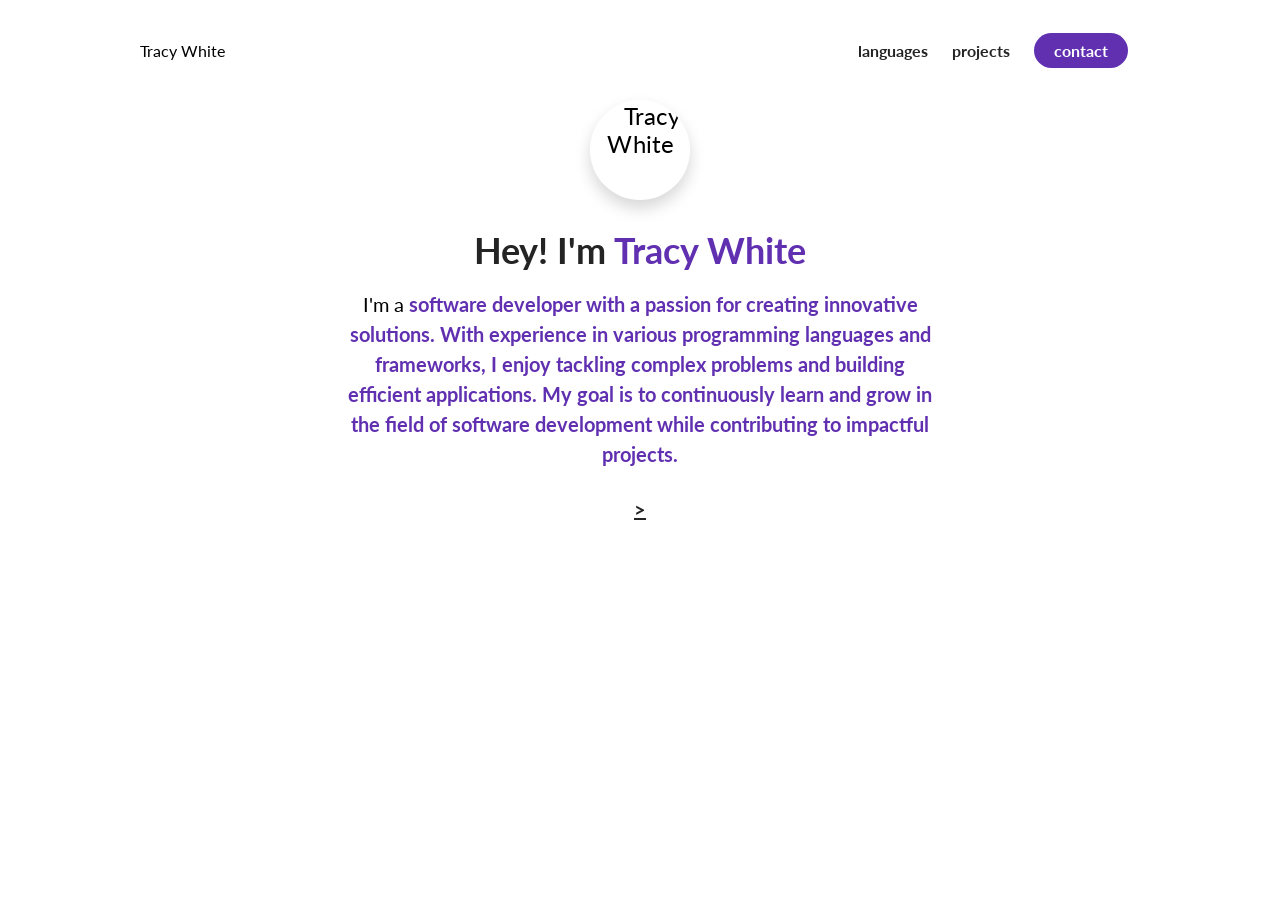
==== index.html @ 98cf747b "add project files" ====
<!DOCTYPE html>
<html lang="en">
<head>
    <meta charset="UTF-8">
    <meta http-equiv="X-UA-Compatible" content="IE=edge">
    <meta name="viewport" content="width=device-width, initial-scale=1.0">
    <title>Tracy White</title>
    <link rel="stylesheet" href="./styles.css">
    <script src="https://kit.fontawesome.com/1442e52df1.js" crossorigin="anonymous"></script>
</head>
<body>
    <section id="about-me">
        <nav>
            <div class="">Tracy White</div>
            <ul class="nav__link--list">
                <li>
                    <a href="" class="
                    nav__link--anchor
                    link__hover-effect
                    link__hover-effect--black
                    ">languages</a>
                </li>
                <li>
                    <a href="" class="
                    nav__link--anchor
                    link__hover-effect
                    link__hover-effect--black
                    ">projects</a>
                </li>
                <li>
                    <a href="" class="
                    nav__link--anchor
                    nav__link--anchor-primary
                    ">contact</a>
                </li>    
            </ul>
        </nav>
        <div class="flex flex-1">
            <div class="about-me__info row">
                <div class="about-me__info--container">
                    <figure class="about-me__picture--mask">
                        <img src="tracy pic.jpg" alt="Tracy White" class="about-me__picture" alt="picture of me">
                    </figure>
                    <h1 class="about-me__info--title">
                        Hey! I'm <span class="text--purple">Tracy White</span>
                    </h1>
                    <p class="about-me__info--para">
                        I'm a <strong class="text--purple">software developer<strong> with a passion for creating innovative solutions. With experience in various programming languages and frameworks, I enjoy tackling complex problems and building efficient applications. My goal is to continuously learn and grow in the field of software development while contributing to impactful projects.
                    </p>
                    <div class="about-me__links">
                        <a href="" class="about-me__link">
                            <i class="fa-brands fa-linkedin"></i>
                        </a>
                        <a href="" class="about-me__link">
                            <i class="fa-brands fa-github"></i>
                        </a>
                        <a href="" class="about-me__link">
                            <i class="fa-solid fa-envelope"></i>>
                        <a href="" class="about-me__link">
                            <i class="fa-brands fa-twitter"></i>


                            </a>
                </div>
            
            </div>
        </div>
        
    </section>
</body>
</html>
---- styles.css ----
@import url('https://fonts.googleapis.com/css2?family=Lato:wght@400;700&display=swap');
* {
    font-family: 'Lato', sans-serif;
    padding: 0;
    margin: 0;
    box-sizing: border-box;
}

h1, h2, h3, h4, h6, h6 span {
    color: #242424;
    text-align: center;
    line-height: 1.25;
}

h1 {
    font-size: 36px;
}

p {
    line-height: 1.5;
    font-size: 16px;
}

li {
    list-style-type: none;
}

.flex {
    display: flex;
}

.flex-1 {
    flex: 1;
}

.row {
    width: 100%;
    max-width: 800px;
    margin: 0 auto;
}

.text--purple {
    color: #6030b1;
}

/*NAVIGATION BAR*/



nav {
    height: 100px;
    width: 100%;
    max-width: 1000px;
    margin: 0 auto;
    display: flex;
    justify-content: space-between;
    align-items: center;
}

.nav__link--list {
    display: flex;
}

.nav__link--anchor {
    margin: 0 12px;
    color: #242424;
    text-decoration: none;
    font-weight: 700;
}

.nav__link--anchor-primary {
    background-color: #6030b1;
    padding: 8px 20px;
    border-radius: 50px;
    color: white;
    transition: all 300ms ease;
}

.nav__link--anchor-primary:hover {
    background-color: #5d3eff;
}

.personal__logo {
    font-size: 24px;
    color: #6030b1;
    margin: 0 12px;
    font-weight: bold;
}

/*ABOUT ME*/

#about-me {
    min-height: 100vh;
    display: flex;
    flex-direction: column;
}

.about-me__info--container {
    display: flex;
    flex-direction: column;
    justify-content: center;
    align-items: center;
    max-width: 600px;
    margin: 0 auto;
    text-align: center;
}

.about-me__picture--mask {
    width: 100px;
    height: 100px;
    border-radius: 50%;
    overflow: hidden;
    box-shadow: 0 8px 16px rgba(0, 0, 0, 0.16);
    margin-bottom: 28px; 

}

.about-me__picture {
    width: 100%;

    /*IMPROVING MY OWN PICTURE*/
    transform: scale(1.5);
    padding-top: 8px;
}

.about-me__info--title {
    margin-bottom: 16px
}

.about-me__info--para {
    font-size: 20px;
    margin-bottom: 28px;
}

.about-me__link {
    font-size: 20px;
    color: #242424;
}
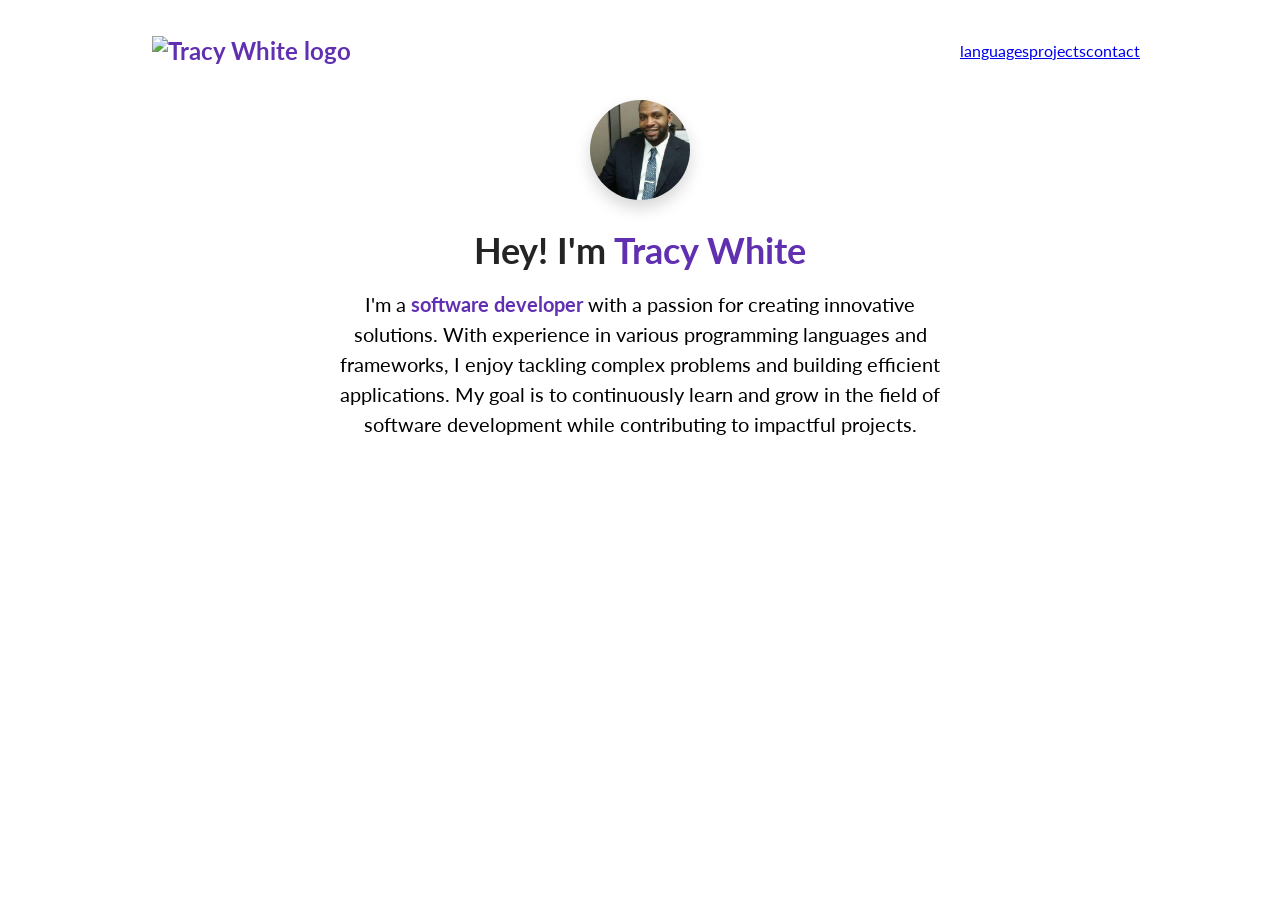
==== commit bc5a7a83: "update project" ====
--- a/index.html
+++ b/index.html
@@ -11,24 +11,26 @@
 <body>
     <section id="about-me">
         <nav>
-            <div class="">Tracy White</div>
+            <div class="personal__logo">
+  <img src="your-logo-file.png" alt="Tracy White logo">
+</div>
             <ul class="nav__link--list">
                 <li>
-                    <a href="" class="
+                    <a href="#languages" 
                     nav__link--anchor
                     link__hover-effect
                     link__hover-effect--black
                     ">languages</a>
                 </li>
                 <li>
-                    <a href="" class="
+                    <a href="#projects" 
                     nav__link--anchor
                     link__hover-effect
                     link__hover-effect--black
                     ">projects</a>
                 </li>
                 <li>
-                    <a href="" class="
+                    <a href="mailto:tracywhite@email.com"
                     nav__link--anchor
                     nav__link--anchor-primary
                     ">contact</a>
@@ -39,13 +41,13 @@
             <div class="about-me__info row">
                 <div class="about-me__info--container">
                     <figure class="about-me__picture--mask">
-                        <img src="tracy pic.jpg" alt="Tracy White" class="about-me__picture" alt="picture of me">
+                        <img src="tracy pic.jpg" class="about-me__picture" alt="Tracy White">
                     </figure>
                     <h1 class="about-me__info--title">
                         Hey! I'm <span class="text--purple">Tracy White</span>
                     </h1>
                     <p class="about-me__info--para">
-                        I'm a <strong class="text--purple">software developer<strong> with a passion for creating innovative solutions. With experience in various programming languages and frameworks, I enjoy tackling complex problems and building efficient applications. My goal is to continuously learn and grow in the field of software development while contributing to impactful projects.
+                        I'm a <strong class="text--purple">software developer</strong> with a passion for creating innovative solutions. With experience in various programming languages and frameworks, I enjoy tackling complex problems and building efficient applications. My goal is to continuously learn and grow in the field of software development while contributing to impactful projects.
                     </p>
                     <div class="about-me__links">
                         <a href="" class="about-me__link">
@@ -55,17 +57,15 @@
                             <i class="fa-brands fa-github"></i>
                         </a>
                         <a href="" class="about-me__link">
-                            <i class="fa-solid fa-envelope"></i>>
+                            <i class="fa-solid fa-envelope"></i>
+                        </a>
                         <a href="" class="about-me__link">
                             <i class="fa-brands fa-twitter"></i>
-
-
-                            </a>
+                        </a>
+                    </div>
                 </div>
-            
-            </div>
+             </div>
         </div>
-        
     </section>
 </body>
 </html>
--- a/styles.css
+++ b/styles.css
@@ -6,7 +6,7 @@
     box-sizing: border-box;
 }
 
-h1, h2, h3, h4, h6, h6 span {
+h1, h2, h3, h4, h5, h6, span {
     color: #242424;
     text-align: center;
     line-height: 1.25;
@@ -95,6 +95,11 @@
     flex-direction: column;
 }
 
+.about-me__info {
+  display: flex;
+  flex-direction: column;
+}
+
 .about-me__info--container {
     display: flex;
     flex-direction: column;
@@ -124,7 +129,7 @@
 }
 
 .about-me__info--title {
-    margin-bottom: 16px
+    margin-bottom: 16px;
 }
 
 .about-me__info--para {
